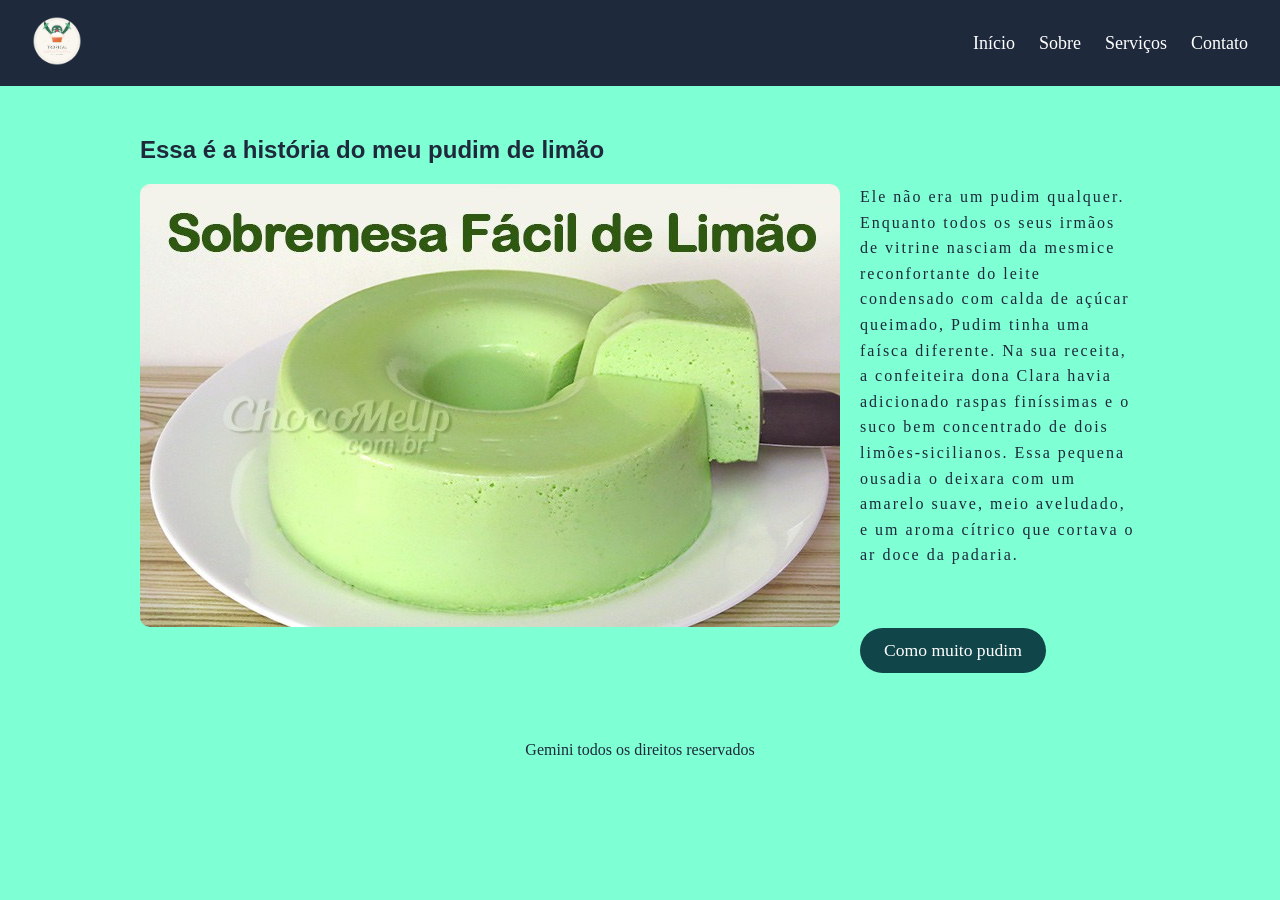
==== index.html @ 581f4a35 "corrige linque com dois hh" ====
<!DOCTYPE html>
<html lang="pt-br">
<head>
    <meta charset="UTF-8">
    <meta name="viewport" content="width=device-width, initial-scale=1.0">
    <link rel="stylesheet" href="styles.css">
    <meta name="description" content="Uma breve estória de um corajoso pudim">
    <meta name="og:title" content="Pudim Verde">
    <meta name="og:description" content="Uma breve estória de um corajoso pudim">
    <meta name="og:image" content="https://mdemoser.github.io/pudimVerde/img/imagem_pudim.jpg">
    <meta name="og:type" content="website">
    <meta name="og:url" content="https://mdemoser.github.io/pudimVerde/">

    
    <title>Site de Pudim verde</title>
     <meta name="google-site-verification" content="_MHXWS0kq88SSznApDaxSZTTW8hfNoMqpuzE8wLgJT0" />
</head>
<body>
    <header class="header" role="banner">
       <a href="#home" class="logo-link">
        <img src="img/logo_confeitaria_tropical1.svg.png" class="logo-img" alt="Logo da confeitaria tropical">
       </a>
   
        <nav role="navigation">
            <ul class="nav-list">
                <li><a href="#home">Início</a></li>
                <li><a href="#sobre">Sobre</a></li>
                <li><a href="#pedidos">Serviços</a></li>
                <li><a href="#contato">Contato</a></li>
            </ul>
        </nav>
        </header>   

        <main role="main">
    
    <section>
        <h1>Essa é a história do meu pudim de limão</h1>
      
        <img src="./img/imagem_pudim.jpg" alt="Pudim verde de limão com uma breve estória do maravilhoso pudim de limão" class="foto-float">
        <div class="conteudo"></div>
        <p class="estoria">Ele não era um pudim qualquer. Enquanto todos os seus irmãos de vitrine nasciam da mesmice reconfortante do leite condensado com calda de açúcar queimado, Pudim tinha uma faísca diferente. Na sua receita, a confeiteira dona Clara havia adicionado raspas finíssimas e o suco bem concentrado de dois limões-sicilianos. Essa pequena ousadia o deixara com um amarelo suave, meio aveludado, e um aroma cítrico que cortava o ar doce da padaria.</p>
        <a href="#" title="Pedidos feitos aqui" class="botao">Como muito pudim</a>
        </div>
    </section>

    <footer role="contentinfo">Gemini todos os direitos reservados</footer>
    </main>
</body>
</html>
---- styles.css ----
* {
    margin: 0;
    padding: 0;
    box-sizing: border-box;
}

body {
    background-color: aquamarine;
    color: #1e293b;
}

.logo-img {
    max-height: 50px; /* Ajuste a altura que achar melhor (ex: 50px a 80px) */
    width: auto;       /* Mantém a proporção sem distorcer a imagem */
    display: inline-block;
}

/* Garante que o link não estique além da imagem */
.logo-link {
    display: inline-block;
    cursor: auto;
}

.header {
    display: flex;
    justify-content: space-between;
    align-items: center;
    padding: 1rem 2rem;
    background-color: #1e293b;
    color: #ffffff;
    width: 100%;
  
}

.nav-list {
    display: flex;
    gap: 1.5rem;
    list-style: none;
}

.nav-list a {
    color: #ffffff;
    text-decoration: none;
    font-weight: 500;
    font-size: 18px;
    transition: color 0.2s ease;
}

.nav-list a:hover {
    color: #38bdf8;
}
.conteudo {
    display: flex;
    flex-direction: column;
    gap: 15px; /* Espaço entre o parágrafo e o botão */
}
section {
    width: 90%;
    max-width: 1000px;
    margin: 0 auto;
    padding: 20px 0;
}

h1 {
    font-family: 'Lucida Sans', 'Lucida Sans Regular', 'Lucida Grande', 'Lucida Sans Unicode', Geneva, Verdana, sans-serif;
    margin: 30px 0 20px 0;
}

.foto-float {
    float: left;
    margin-right: 20px;
    margin-bottom: 20px;
    border-radius: 10px;
    max-width: 100%;
    height: auto;
}

p.estoria {
    font-family: fantasy;
    letter-spacing: 2px;
    margin-bottom: 20px;
    line-height: 1.6;
}

.botao{
    background-color: rgb(16, 69, 73);
    color: #ffffff;
    padding: 12px 24px;
    font-size: 1.1rem;
    text-decoration: none;
    border-radius: 50px;
    cursor: pointer;
    border: none;
    display: inline-block;
    margin-top: 40px;
    transition: background-color 0.3s ease, transform 0.2s ease;
    }

.botao:hover{
    background-color: #09355e; 
    color: #d9dfe9;            
    transform: scale(1.05);
}

footer {
    clear: both;
    display: flex;
    justify-content: center;
    font-family: fantasy;
    padding: 3rem 1rem;
}

/* --- RESPONSIVIDADE (Tablets e Celulares) --- */
@media (max-width: 768px) {
    /* Ajustes do Header */
    .header {
        flex-direction: column;
        gap: 1rem;
        padding: 1rem;
    }

    .nav-list {
        gap: 1rem;
        flex-wrap: wrap;
        justify-content: center;
    }

    /* Imagem empilhada acima do texto */
    .foto-float {
        float: none;
        width: 100%;
        margin: 0 0 20px 0;
        display: block;
    }

    /* Parágrafo 100% da largura abaixo da imagem */
    p.estoria {
        width: 100%;
        margin: 0 0 20px 0;
        padding: 0;
    }

    h1 {
        margin: 20px 0;
        font-size: 1.8rem;
    }
}
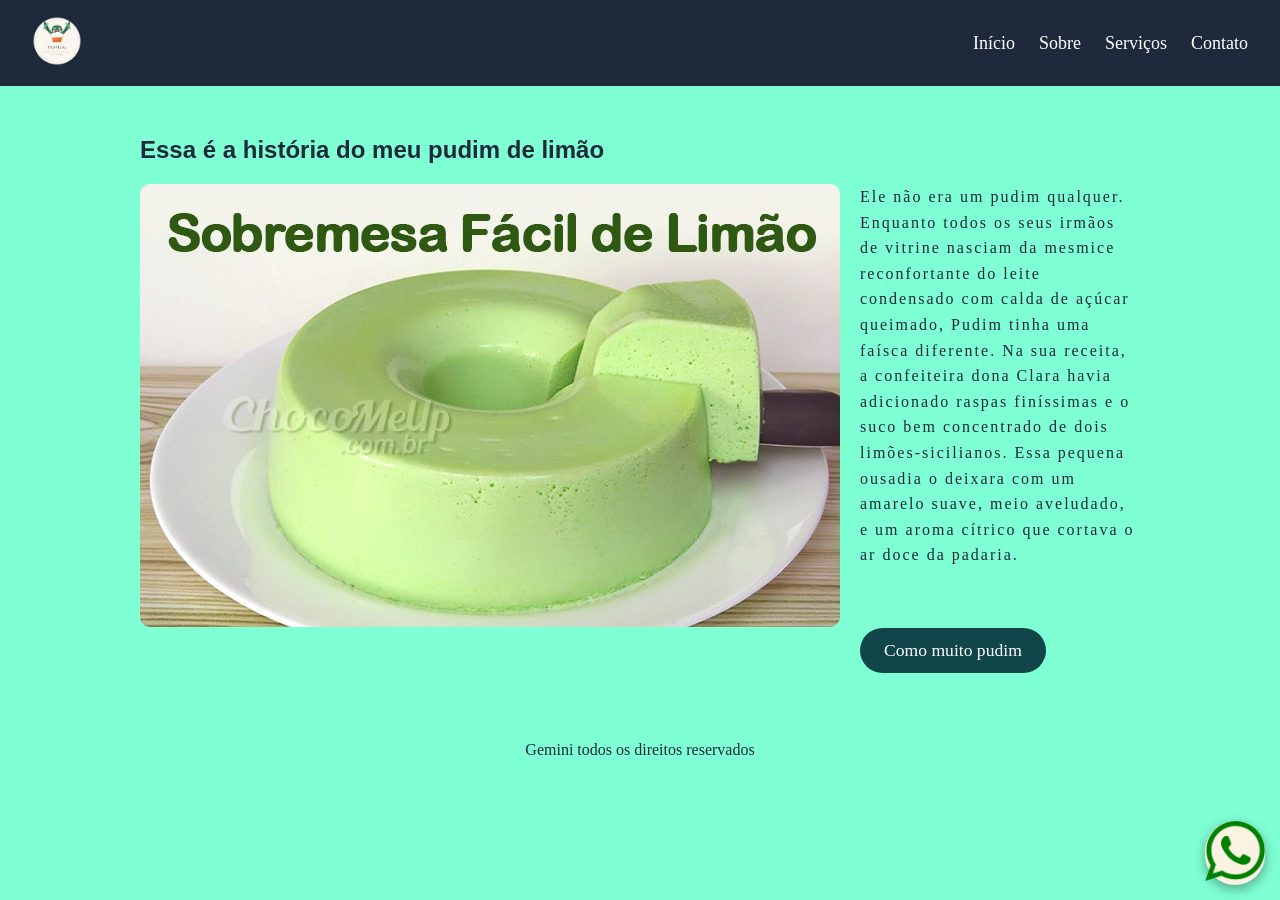
==== commit a48dd464: "adiciona icone de contaato do whatssapp" ====
--- a/index.html
+++ b/index.html
@@ -42,6 +42,9 @@
         <a href="#" title="Pedidos feitos aqui" class="botao">Como muito pudim</a>
         </div>
     </section>
+    <a href="https://wa.me/5511967129752" class="whatsapp-float" target="_blank">
+    <img src="img/whatsapp-xxl.png" alt="Fale no WhatsApp" width="60">
+    </a>
 
     <footer role="contentinfo">Gemini todos os direitos reservados</footer>
     </main>
--- a/styles.css
+++ b/styles.css
@@ -1,147 +1,208 @@
 * {
-    margin: 0;
-    padding: 0;
-    box-sizing: border-box;
+  margin: 0;
+  padding: 0;
+  box-sizing: border-box;
 }
 
 body {
-    background-color: aquamarine;
-    color: #1e293b;
+  background-color: aquamarine;
+  color: #1e293b;
 }
 
 .logo-img {
-    max-height: 50px; /* Ajuste a altura que achar melhor (ex: 50px a 80px) */
-    width: auto;       /* Mantém a proporção sem distorcer a imagem */
-    display: inline-block;
+  max-height: 50px; /* Ajuste a altura que achar melhor (ex: 50px a 80px) */
+  width: auto; /* Mantém a proporção sem distorcer a imagem */
+  display: inline-block;
 }
 
 /* Garante que o link não estique além da imagem */
 .logo-link {
-    display: inline-block;
-    cursor: auto;
+  display: inline-block;
+  cursor: auto;
 }
 
 .header {
-    display: flex;
-    justify-content: space-between;
-    align-items: center;
-    padding: 1rem 2rem;
-    background-color: #1e293b;
-    color: #ffffff;
-    width: 100%;
-  
+  display: flex;
+  justify-content: space-between;
+  align-items: center;
+  padding: 1rem 2rem;
+  background-color: #1e293b;
+  color: #ffffff;
+  width: 100%;
 }
 
 .nav-list {
-    display: flex;
-    gap: 1.5rem;
-    list-style: none;
+  display: flex;
+  gap: 1.5rem;
+  list-style: none;
 }
 
 .nav-list a {
-    color: #ffffff;
-    text-decoration: none;
-    font-weight: 500;
-    font-size: 18px;
-    transition: color 0.2s ease;
+  color: #ffffff;
+  text-decoration: none;
+  font-weight: 500;
+  font-size: 18px;
+  transition: color 0.2s ease;
 }
 
 .nav-list a:hover {
-    color: #38bdf8;
+  color: #38bdf8;
 }
 .conteudo {
-    display: flex;
-    flex-direction: column;
-    gap: 15px; /* Espaço entre o parágrafo e o botão */
+  display: flex;
+  flex-direction: column;
+  gap: 15px; /* Espaço entre o parágrafo e o botão */
 }
 section {
-    width: 90%;
-    max-width: 1000px;
-    margin: 0 auto;
-    padding: 20px 0;
+  width: 90%;
+  max-width: 1000px;
+  margin: 0 auto;
+  padding: 20px 0;
 }
 
 h1 {
-    font-family: 'Lucida Sans', 'Lucida Sans Regular', 'Lucida Grande', 'Lucida Sans Unicode', Geneva, Verdana, sans-serif;
-    margin: 30px 0 20px 0;
+  font-family:
+    "Lucida Sans", "Lucida Sans Regular", "Lucida Grande",
+    "Lucida Sans Unicode", Geneva, Verdana, sans-serif;
+  margin: 30px 0 20px 0;
 }
 
 .foto-float {
-    float: left;
-    margin-right: 20px;
-    margin-bottom: 20px;
-    border-radius: 10px;
-    max-width: 100%;
-    height: auto;
+  float: left;
+  margin-right: 20px;
+  margin-bottom: 20px;
+  border-radius: 10px;
+  max-width: 100%;
+  height: auto;
 }
 
 p.estoria {
-    font-family: fantasy;
-    letter-spacing: 2px;
-    margin-bottom: 20px;
-    line-height: 1.6;
-}
-
-.botao{
-    background-color: rgb(16, 69, 73);
-    color: #ffffff;
-    padding: 12px 24px;
-    font-size: 1.1rem;
-    text-decoration: none;
-    border-radius: 50px;
-    cursor: pointer;
-    border: none;
-    display: inline-block;
-    margin-top: 40px;
-    transition: background-color 0.3s ease, transform 0.2s ease;
-    }
-
-.botao:hover{
-    background-color: #09355e; 
-    color: #d9dfe9;            
-    transform: scale(1.05);
+  font-family: fantasy;
+  letter-spacing: 2px;
+  margin-bottom: 20px;
+  line-height: 1.6;
+}
+
+.botao {
+  background-color: rgb(16, 69, 73);
+  color: #ffffff;
+  padding: 12px 24px;
+  font-size: 1.1rem;
+  text-decoration: none;
+  border-radius: 50px;
+  cursor: pointer;
+  border: none;
+  display: inline-block;
+  margin-top: 40px;
+  transition:
+    background-color 0.3s ease,
+    transform 0.2s ease;
+}
+
+.botao:hover {
+  background-color: #09355e;
+  color: #d9dfe9;
+  transform: scale(1.05);
 }
 
 footer {
-    clear: both;
-    display: flex;
-    justify-content: center;
-    font-family: fantasy;
-    padding: 3rem 1rem;
+  clear: both;
+  display: flex;
+  justify-content: center;
+  font-family: fantasy;
+  padding: 3rem 1rem;
+}
+
+.whatsapp-float {
+  position: fixed;
+  bottom: 20px;
+  right: 20px;
+  z-index: 999;
+  box-shadow: 0 4px 12px rgba(0, 0, 0, 0.35);
+  animation:
+    float 3s ease-in-out infinite,
+    shadow-pulse 3s ease-in-out infinite;
+  background-color: #FBF3E1;
+  border-radius: 100px;
+}
+
+@keyframes float {
+  0%,
+  100% {
+    transform: translateY(0) scale(1);
+  }
+  50% {
+    transform: translateY(-6px) scale(1.05);
+  }
+  0%,
+  100% {
+    box-shadow: 0 4px 12px rgba(0, 0, 0, 0.25);
+  }
+  50% {
+    box-shadow: 0 8px 20px rgba(0, 0, 0, 0.4);
+  }
 }
 
 /* --- RESPONSIVIDADE (Tablets e Celulares) --- */
 @media (max-width: 768px) {
-    /* Ajustes do Header */
-    .header {
-        flex-direction: column;
-        gap: 1rem;
-        padding: 1rem;
-    }
-
-    .nav-list {
-        gap: 1rem;
-        flex-wrap: wrap;
-        justify-content: center;
-    }
-
-    /* Imagem empilhada acima do texto */
-    .foto-float {
-        float: none;
-        width: 100%;
-        margin: 0 0 20px 0;
-        display: block;
-    }
-
-    /* Parágrafo 100% da largura abaixo da imagem */
-    p.estoria {
-        width: 100%;
-        margin: 0 0 20px 0;
-        padding: 0;
-    }
-
-    h1 {
-        margin: 20px 0;
-        font-size: 1.8rem;
-    }
-}+  /* Ajustes do Header */
+  .header {
+    flex-direction: column;
+    gap: 1rem;
+    padding: 1rem;
+  }
+
+  .nav-list {
+    gap: 1rem;
+    flex-wrap: wrap;
+    justify-content: center;
+  }
+
+  /* Imagem empilhada acima do texto */
+  .foto-float {
+    float: none;
+    width: 100%;
+    margin: 0 0 20px 0;
+    display: block;
+  }
+
+  /* Parágrafo 100% da largura abaixo da imagem */
+  p.estoria {
+    width: 100%;
+    margin: 0 0 20px 0;
+    padding: 0;
+  }
+
+  h1 {
+    margin: 20px 0;
+    font-size: 1.8rem;
+  }
+}
+.whatsapp-float {
+  position: fixed;
+  bottom: 15px;
+  right: 15px;
+  z-index: 999;
+  box-shadow: 0 4px 12px rgba(0, 0, 0, 0.35);
+  animation:
+    float 3s ease-in-out infinite,
+    shadow-pulse 3s ease-in-out infinite;
+  background-color: #FBF3E1;
+}
+
+@keyframes float {
+  0%,
+  100% {
+    transform: translateY(0) scale(1);
+  }
+  50% {
+    transform: translateY(-6px) scale(1.05);
+  }
+  0%,
+  100% {
+    box-shadow: 0 4px 12px rgba(0, 0, 0, 0.25);
+  }
+  50% {
+    box-shadow: 0 8px 20px rgba(0, 0, 0, 0.4);
+  }
+}
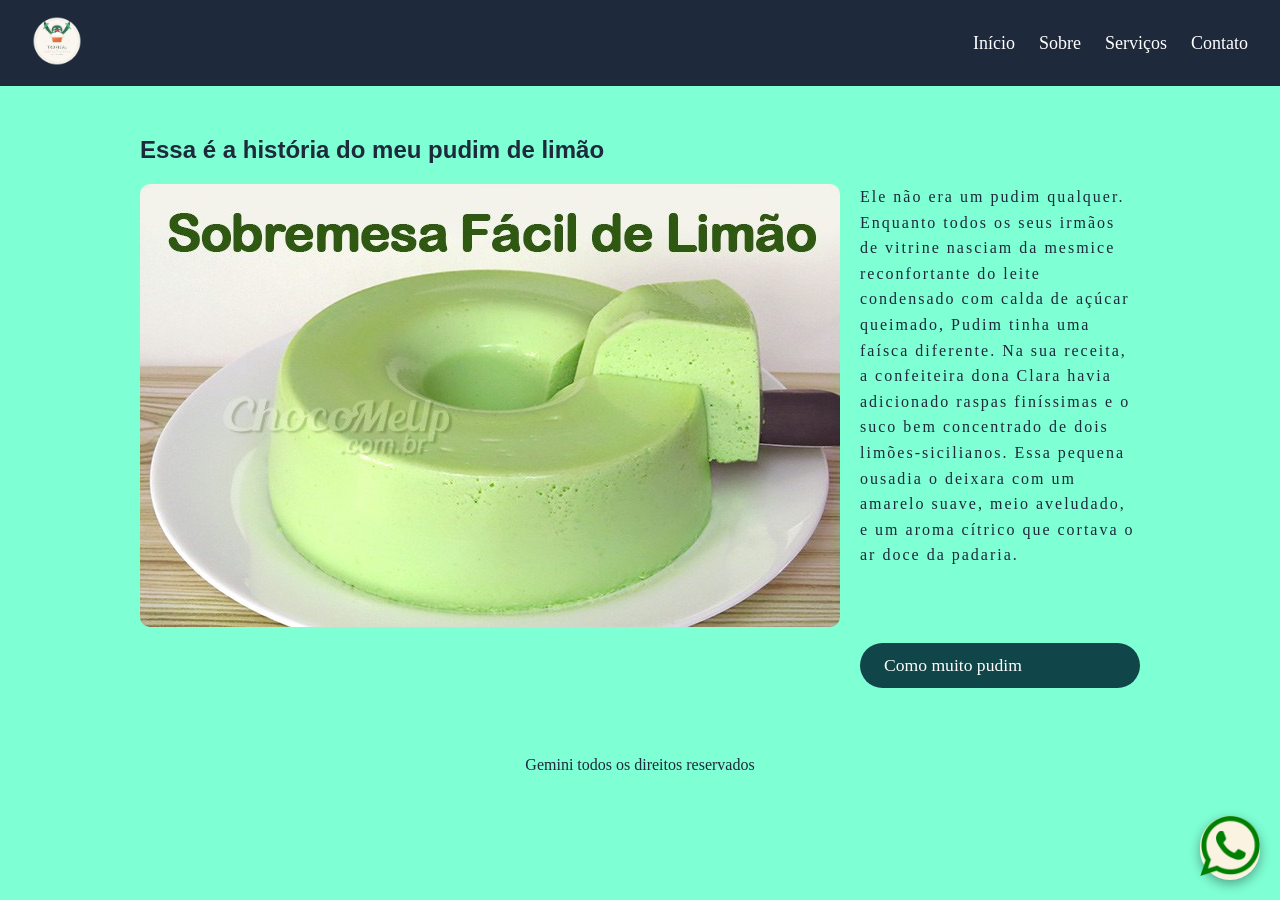
==== commit 8c8a2183: "corrigir cond css dobrado e numero ficticio so inves de um de verdade" ====
--- a/index.html
+++ b/index.html
@@ -37,12 +37,12 @@
         <h1>Essa é a história do meu pudim de limão</h1>
       
         <img src="./img/imagem_pudim.jpg" alt="Pudim verde de limão com uma breve estória do maravilhoso pudim de limão" class="foto-float">
-        <div class="conteudo"></div>
+        <div class="conteudo">
         <p class="estoria">Ele não era um pudim qualquer. Enquanto todos os seus irmãos de vitrine nasciam da mesmice reconfortante do leite condensado com calda de açúcar queimado, Pudim tinha uma faísca diferente. Na sua receita, a confeiteira dona Clara havia adicionado raspas finíssimas e o suco bem concentrado de dois limões-sicilianos. Essa pequena ousadia o deixara com um amarelo suave, meio aveludado, e um aroma cítrico que cortava o ar doce da padaria.</p>
         <a href="#" title="Pedidos feitos aqui" class="botao">Como muito pudim</a>
         </div>
     </section>
-    <a href="https://wa.me/5511967129752" class="whatsapp-float" target="_blank">
+    <a href="https://wa.me/5511999999999" class="whatsapp-float" target="_blank">
     <img src="img/whatsapp-xxl.png" alt="Fale no WhatsApp" width="60">
     </a>
 
--- a/styles.css
+++ b/styles.css
@@ -122,7 +122,7 @@
   animation:
     float 3s ease-in-out infinite,
     shadow-pulse 3s ease-in-out infinite;
-  background-color: #FBF3E1;
+  background-color: #fbf3e1;
   border-radius: 100px;
 }
 
@@ -130,15 +130,10 @@
   0%,
   100% {
     transform: translateY(0) scale(1);
+    box-shadow: 0 4px 12px rgba(0, 0, 0, 0.25);
   }
   50% {
     transform: translateY(-6px) scale(1.05);
-  }
-  0%,
-  100% {
-    box-shadow: 0 4px 12px rgba(0, 0, 0, 0.25);
-  }
-  50% {
     box-shadow: 0 8px 20px rgba(0, 0, 0, 0.4);
   }
 }
@@ -177,32 +172,28 @@
     margin: 20px 0;
     font-size: 1.8rem;
   }
-}
-.whatsapp-float {
-  position: fixed;
-  bottom: 15px;
-  right: 15px;
-  z-index: 999;
-  box-shadow: 0 4px 12px rgba(0, 0, 0, 0.35);
-  animation:
-    float 3s ease-in-out infinite,
-    shadow-pulse 3s ease-in-out infinite;
-  background-color: #FBF3E1;
-}
 
-@keyframes float {
-  0%,
-  100% {
-    transform: translateY(0) scale(1);
+  .whatsapp-float {
+    position: fixed;
+    bottom: 15px;
+    right: 15px;
+    z-index: 999;
+    box-shadow: 0 4px 12px rgba(0, 0, 0, 0.35);
+    animation:
+      float 3s ease-in-out infinite,
+      shadow-pulse 3s ease-in-out infinite;
+    background-color: #fbf3e1;
   }
-  50% {
-    transform: translateY(-6px) scale(1.05);
-  }
-  0%,
-  100% {
-    box-shadow: 0 4px 12px rgba(0, 0, 0, 0.25);
-  }
-  50% {
-    box-shadow: 0 8px 20px rgba(0, 0, 0, 0.4);
+
+  @keyframes float {
+    0%,
+    100% {
+      transform: translateY(0) scale(1);
+      box-shadow: 0 4px 12px rgba(0, 0, 0, 0.25);
+    }
+    50% {
+      transform: translateY(-6px) scale(1.05);
+      box-shadow: 0 8px 20px rgba(0, 0, 0, 0.4);
+    }
   }
 }
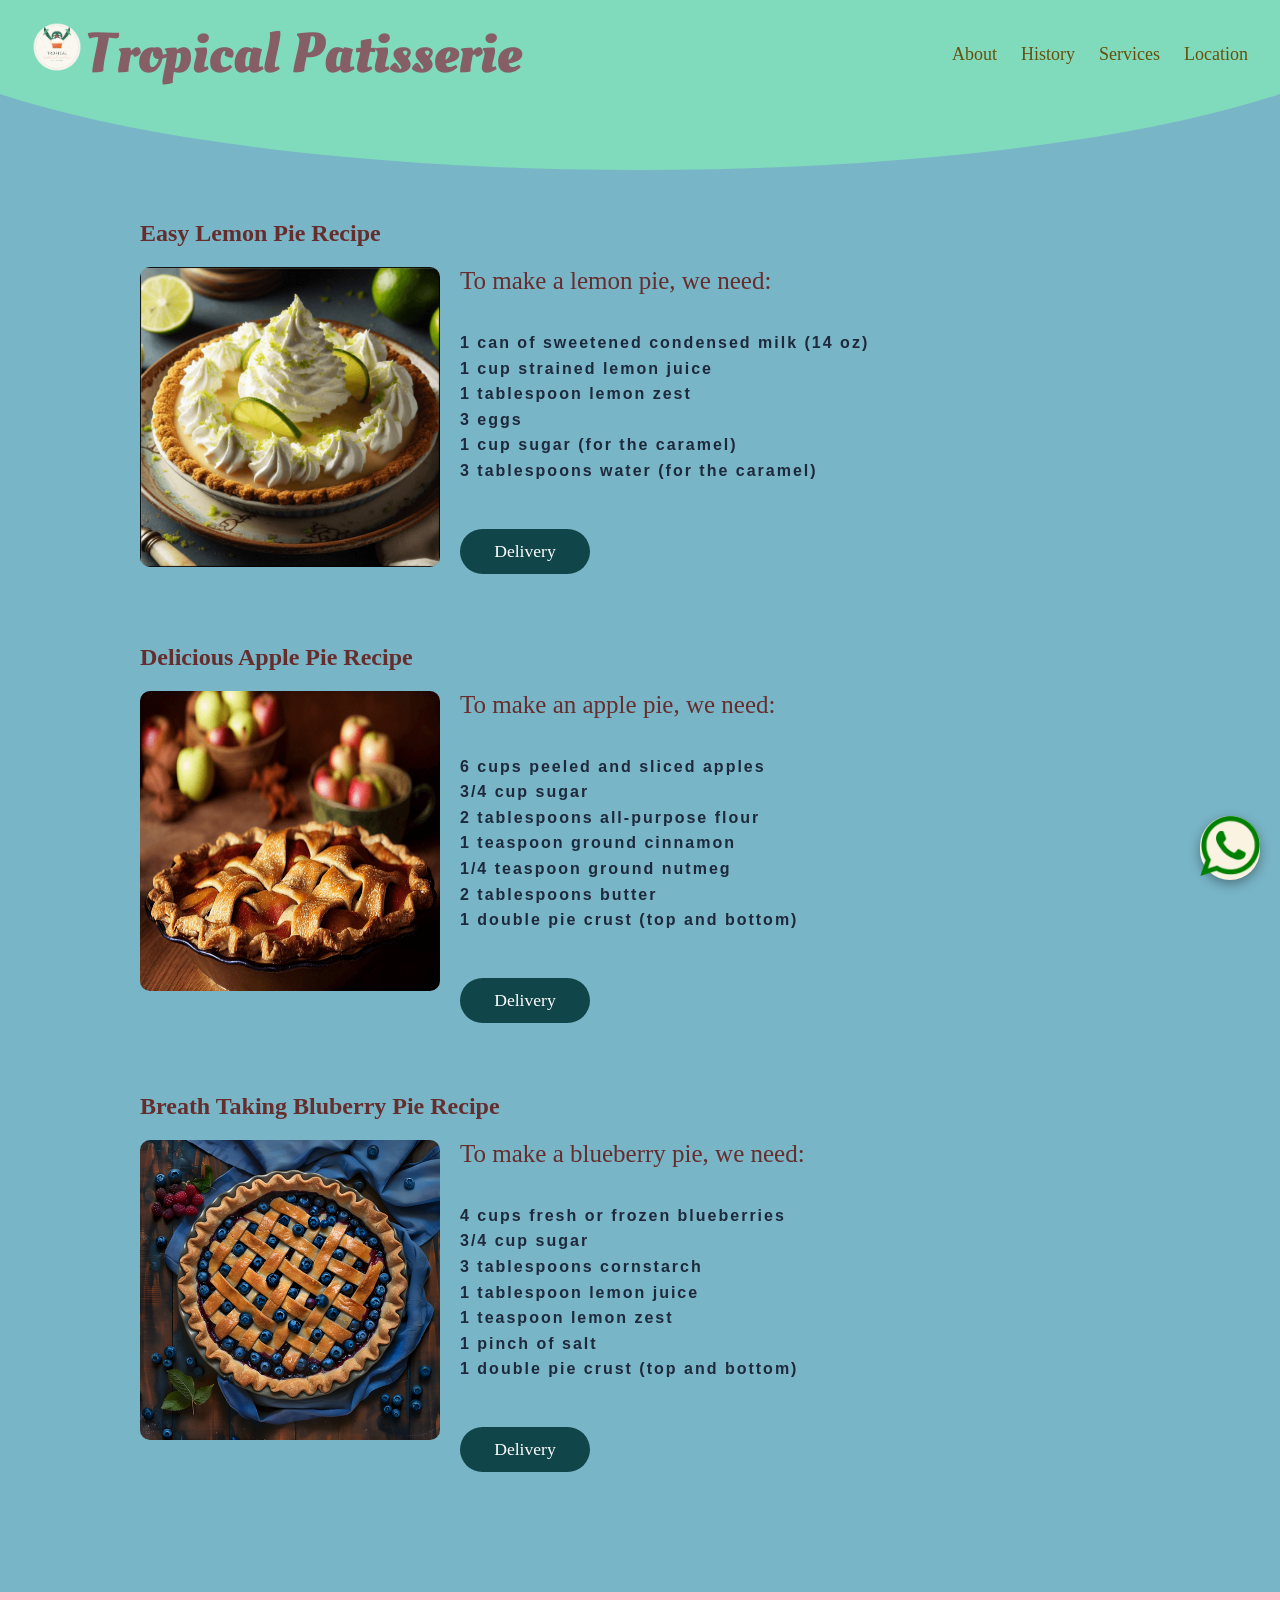
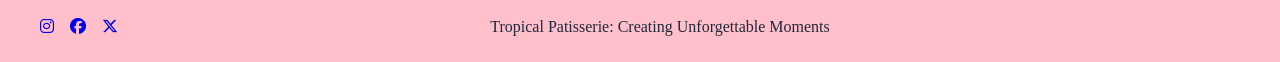
==== commit 47c2e394: "renovacao de site" ====
--- a/index.html
+++ b/index.html
@@ -4,49 +4,116 @@
     <meta charset="UTF-8">
     <meta name="viewport" content="width=device-width, initial-scale=1.0">
     <link rel="stylesheet" href="styles.css">
-    <meta name="description" content="Uma breve estória de um corajoso pudim">
-    <meta name="og:title" content="Pudim Verde">
-    <meta name="og:description" content="Uma breve estória de um corajoso pudim">
-    <meta name="og:image" content="https://mdemoser.github.io/pudimVerde/img/imagem_pudim.jpg">
+    <meta name="description" content="Lemon pie recipe">
+    <meta name="og:title" content="Lemon Pie Recipe">
+    <meta name="og:image" content="https adress">
     <meta name="og:type" content="website">
     <meta name="og:url" content="https://mdemoser.github.io/pudimVerde/">
-
+    <link rel="stylesheet" href="https://cdnjs.cloudflare.com/ajax/libs/font-awesome/6.5.1/css/all.min.css">
     
     <title>Site de Pudim verde</title>
      <meta name="google-site-verification" content="_MHXWS0kq88SSznApDaxSZTTW8hfNoMqpuzE8wLgJT0" />
 </head>
 <body>
-    <header class="header" role="banner">
-       <a href="#home" class="logo-link">
+    <header class="header-nav" role="banner">
+        <section class="header-content">
+        <div class="logo-link">
         <img src="img/logo_confeitaria_tropical1.svg.png" class="logo-img" alt="Logo da confeitaria tropical">
-       </a>
+         <span class="logo-text">Tropical Patisserie</span>
+       </div>
    
         <nav role="navigation">
             <ul class="nav-list">
-                <li><a href="#home">Início</a></li>
-                <li><a href="#sobre">Sobre</a></li>
-                <li><a href="#pedidos">Serviços</a></li>
-                <li><a href="#contato">Contato</a></li>
+                <li><a href="#home">About</a></li>
+                <li><a href="#sobre">History</a></li>
+                <li><a href="#pedidos">Services</a></li>
+                <li><a href="#contato">Location</a></li>
             </ul>
         </nav>
+        </section>
         </header>   
 
         <main role="main">
     
-    <section>
-        <h1>Essa é a história do meu pudim de limão</h1>
+    <section class="picn-recipe">
+        <h1>Easy Lemon Pie Recipe</h1>
       
-        <img src="./img/imagem_pudim.jpg" alt="Pudim verde de limão com uma breve estória do maravilhoso pudim de limão" class="foto-float">
-        <div class="conteudo">
-        <p class="estoria">Ele não era um pudim qualquer. Enquanto todos os seus irmãos de vitrine nasciam da mesmice reconfortante do leite condensado com calda de açúcar queimado, Pudim tinha uma faísca diferente. Na sua receita, a confeiteira dona Clara havia adicionado raspas finíssimas e o suco bem concentrado de dois limões-sicilianos. Essa pequena ousadia o deixara com um amarelo suave, meio aveludado, e um aroma cítrico que cortava o ar doce da padaria.</p>
-        <a href="#" title="Pedidos feitos aqui" class="botao">Como muito pudim</a>
+        <img src="./img/lemonPie.png" alt="Lemon Pie on a table" class="foto-pie">
+        <article class="ingredients">
+            <header class="ingredients-title">To make a lemon pie, we need:</header>
+           <p class="ingredients-items">
+                1 can of sweetened condensed milk (14 oz) <br />
+                1 cup strained lemon juice <br />
+                1 tablespoon lemon zest <br />
+                3 eggs <br />
+                1 cup sugar (for the caramel) <br />
+                3 tablespoons water (for the caramel)
+            </p>
+        <a href="#" class="purchase-button">Delivery</a>
+        </article>
+        </div>
+    </section>
+    <section class="picn-recipe">
+        <h1>Delicious Apple Pie Recipe</h1>
+      
+        <img src="./img/apple-pie.png" alt="Apple pie on a table" class="foto-pie">
+        <article class="ingredients">
+            <header class="ingredients-title">To make an apple pie, we need:</header>
+                <p class="ingredients-items">
+                    6 cups peeled and sliced apples <br />
+                    3/4 cup sugar <br />
+                    2 tablespoons all-purpose flour <br />
+                    1 teaspoon ground cinnamon <br />
+                    1/4 teaspoon ground nutmeg <br />
+                    2 tablespoons butter <br />
+                    1 double pie crust (top and bottom)
+                 </p>
+            <a href="#" class="purchase-button">
+            Delivery</a>
+        </article>
+        </div>
+    </section>
+    <section class="picn-recipe">
+        <h1>Breath Taking Bluberry Pie Recipe</h1>
+      
+        <img src="./img/tiny-blue-pie.png" alt="Blueberry pie on a table" class="foto-pie">
+        <article class="ingredients">
+            <header class="ingredients-title">To make a blueberry pie, we need:</header>
+           <p class="ingredients-items">
+                4 cups fresh or frozen blueberries <br />
+                3/4 cup sugar <br />
+                3 tablespoons cornstarch <br />
+                1 tablespoon lemon juice <br />
+                1 teaspoon lemon zest <br />
+                1 pinch of salt <br />
+                1 double pie crust (top and bottom)
+            </p>
+            <a href="#" class="purchase-button">Delivery</a>
+        </article>
         </div>
     </section>
     <a href="https://wa.me/5511999999999" class="whatsapp-float" target="_blank">
     <img src="img/whatsapp-xxl.png" alt="Fale no WhatsApp" width="60">
     </a>
+     </main>
+    <footer role="contentinfo" class="main-footer">
+        <div class="social-links">
+            <a href="https://instagram.com/seuperfil" target="_blank" title="Siga no Instagram">
+                <i class="fa-brands fa-instagram"></i>
+            </a>
+            <a href="https://facebook.com/seuperfil" target="_blank" title="Curta no Facebook">
+                <i class="fa-brands fa-facebook"></i>
+            </a>
+            <a href="https://x.com/seuperfil" target="_blank" title="Siga no X">
+                <i class="fa-brands fa-x-twitter"></i>
+            </a>
+        </div>
 
-    <footer role="contentinfo">Gemini todos os direitos reservados</footer>
-    </main>
+        <p class="footer-message">Tropical Patisserie: Creating Unforgettable Moments</p>
+
+        <div class="footer-spacer"></div>
+    </footer>
+
+   
 </body>
 </html>
--- a/styles.css
+++ b/styles.css
@@ -1,12 +1,25 @@
+@font-face {
+  font-family: "Oleo Script";
+  src: url("fonts/Oleo_Script/OleoScript-Bold.ttf") format("truetype");
+  font-weight: 600;
+  font-style: normal;
+}
+
 * {
   margin: 0;
   padding: 0;
   box-sizing: border-box;
 }
-
+/* html,
 body {
-  background-color: aquamarine;
+  height: 80%;
+} */
+body {
+  background-color: rgb(120, 181, 199);
   color: #1e293b;
+  display: flex;
+  flex-direction: column;
+  min-height: 100vh;
 }
 
 .logo-img {
@@ -21,14 +34,25 @@
   cursor: auto;
 }
 
-.header {
+.logo-text {
+  font-family: "Oleo Script", cursive; /* Usa o nome definido no @font-face */
+  font-size: 3.5rem;
+  font-weight: 600;
+  color: rgb(133, 95, 101);
+}
+
+.header-nav {
+  padding: 1rem 2rem;
+  background-color: rgb(128, 218, 188);
+  color: #ffffff;
+  width: 100%;
+  height: 170px;
+  clip-path: ellipse(60% 100% at 50% 0%);
+}
+.header-content {
   display: flex;
   justify-content: space-between;
   align-items: center;
-  padding: 1rem 2rem;
-  background-color: #1e293b;
-  color: #ffffff;
-  width: 100%;
 }
 
 .nav-list {
@@ -38,7 +62,7 @@
 }
 
 .nav-list a {
-  color: #ffffff;
+  color: #66510c;
   text-decoration: none;
   font-weight: 500;
   font-size: 18px;
@@ -48,12 +72,12 @@
 .nav-list a:hover {
   color: #38bdf8;
 }
-.conteudo {
+.ingredients {
   display: flex;
   flex-direction: column;
   gap: 15px; /* Espaço entre o parágrafo e o botão */
 }
-section {
+.picn-recipe {
   width: 90%;
   max-width: 1000px;
   margin: 0 auto;
@@ -61,29 +85,42 @@
 }
 
 h1 {
-  font-family:
-    "Lucida Sans", "Lucida Sans Regular", "Lucida Grande",
-    "Lucida Sans Unicode", Geneva, Verdana, sans-serif;
+  font-family: url(fonts/Fraunces/Fraunces-VariableFont_SOFT\,WONK\,opsz\,wght.ttf);
   margin: 30px 0 20px 0;
-}
-
-.foto-float {
+  color: rgb(102, 45, 45);
+}
+
+.foto-pie {
   float: left;
   margin-right: 20px;
   margin-bottom: 20px;
   border-radius: 10px;
-  max-width: 100%;
-  height: auto;
-}
-
-p.estoria {
-  font-family: fantasy;
+  max-width: 300px;
+  height: 300px;
+  width: 300px;
+}
+
+.ingredients-title {
+  font-family: url(fonts/Fraunces/Fraunces-VariableFont_SOFT\,WONK\,opsz\,wght.ttf);
+  margin-bottom: 20px;
+  font-weight: 500;
+  font-size: 25px;
+  color: rgb(102, 45, 45);
+}
+
+.ingredients-items {
+  font-family:
+    "Lucida Sans", "Lucida Sans Regular", "Lucida Grande",
+    "Lucida Sans Unicode", Geneva, Verdana, sans-serif;
   letter-spacing: 2px;
-  margin-bottom: 20px;
+  margin-bottom: 10px;
   line-height: 1.6;
-}
-
-.botao {
+  font-weight: bold;
+}
+
+.purchase-button {
+  width: 130px;
+  text-align: center;
   background-color: rgb(16, 69, 73);
   color: #ffffff;
   padding: 12px 24px;
@@ -93,7 +130,7 @@
   cursor: pointer;
   border: none;
   display: inline-block;
-  margin-top: 40px;
+  margin-top: 20px;
   transition:
     background-color 0.3s ease,
     transform 0.2s ease;
@@ -103,14 +140,6 @@
   background-color: #09355e;
   color: #d9dfe9;
   transform: scale(1.05);
-}
-
-footer {
-  clear: both;
-  display: flex;
-  justify-content: center;
-  font-family: fantasy;
-  padding: 3rem 1rem;
 }
 
 .whatsapp-float {
@@ -125,7 +154,30 @@
   background-color: #fbf3e1;
   border-radius: 100px;
 }
-
+.main-footer {
+  display: flex;
+  align-items: center;
+  height: 70px;
+  background-color: pink;
+  margin-top: 100px;
+}
+
+.social-links {
+  display: flex;
+  gap: 16px;
+  flex: 1;
+  padding-left: 40px;
+}
+
+.footer-message {
+  flex: 2;
+  text-align: center;
+  margin: 0;
+}
+
+.footer-spacer {
+  flex: 1;
+}
 @keyframes float {
   0%,
   100% {
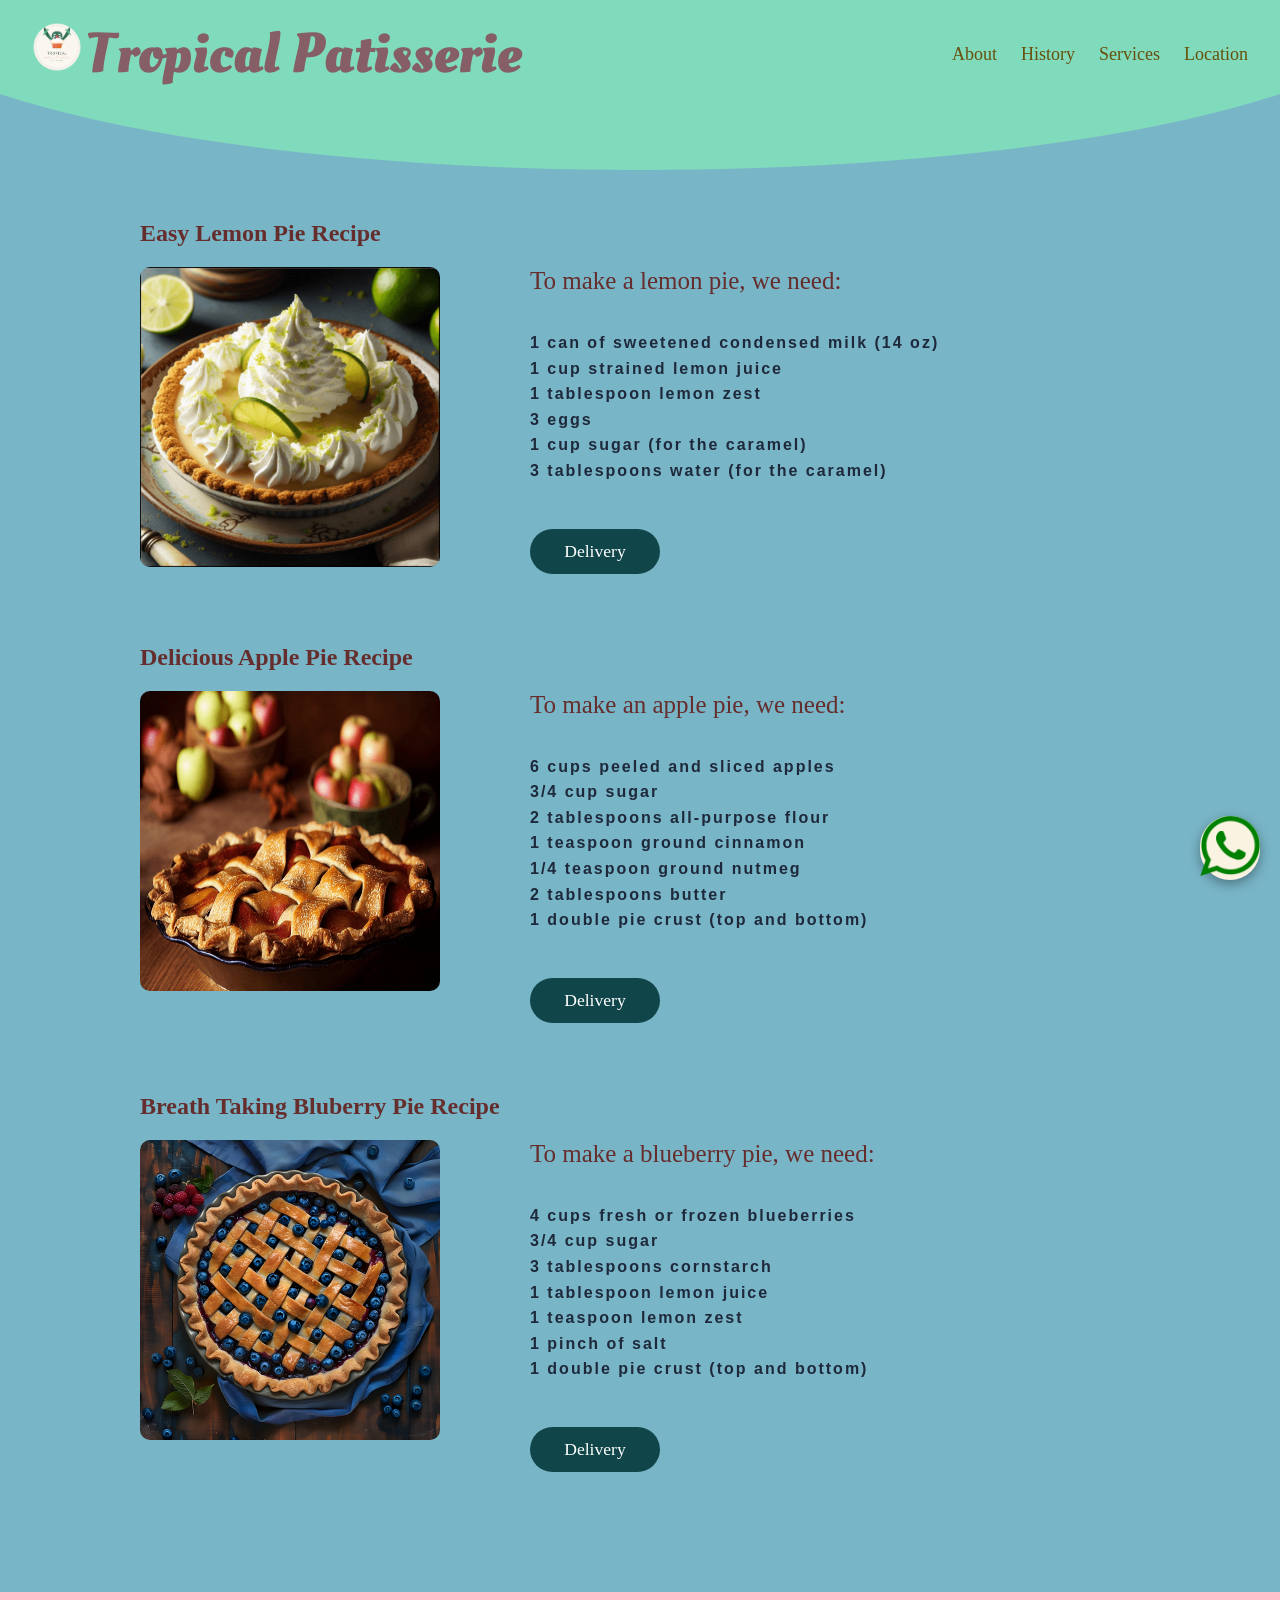
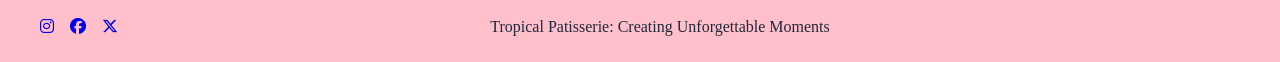
==== commit 28275102: "troca nome do site e adiciona favicon" ====
--- a/index.html
+++ b/index.html
@@ -8,10 +8,10 @@
     <meta name="og:title" content="Lemon Pie Recipe">
     <meta name="og:image" content="https adress">
     <meta name="og:type" content="website">
-    <meta name="og:url" content="https://mdemoser.github.io/pudimVerde/">
+    <meta name="og:url" content="https://mdemoser.github.io/tropicalPatisserie/">
     <link rel="stylesheet" href="https://cdnjs.cloudflare.com/ajax/libs/font-awesome/6.5.1/css/all.min.css">
-    
-    <title>Site de Pudim verde</title>
+    <link rel="icon" href="faviconCake.png">
+    <title>Tropical Patisserie</title>
      <meta name="google-site-verification" content="_MHXWS0kq88SSznApDaxSZTTW8hfNoMqpuzE8wLgJT0" />
 </head>
 <body>
--- a/styles.css
+++ b/styles.css
@@ -10,10 +10,7 @@
   padding: 0;
   box-sizing: border-box;
 }
-/* html,
-body {
-  height: 80%;
-} */
+
 body {
   background-color: rgb(120, 181, 199);
   color: #1e293b;
@@ -35,7 +32,7 @@
 }
 
 .logo-text {
-  font-family: "Oleo Script", cursive; /* Usa o nome definido no @font-face */
+  font-family: "Oleo Script", cursive;
   font-size: 3.5rem;
   font-weight: 600;
   color: rgb(133, 95, 101);
@@ -75,7 +72,7 @@
 .ingredients {
   display: flex;
   flex-direction: column;
-  gap: 15px; /* Espaço entre o parágrafo e o botão */
+  gap: 15px;
 }
 .picn-recipe {
   width: 90%;
@@ -92,7 +89,7 @@
 
 .foto-pie {
   float: left;
-  margin-right: 20px;
+  margin-right: 90px;
   margin-bottom: 20px;
   border-radius: 10px;
   max-width: 300px;
